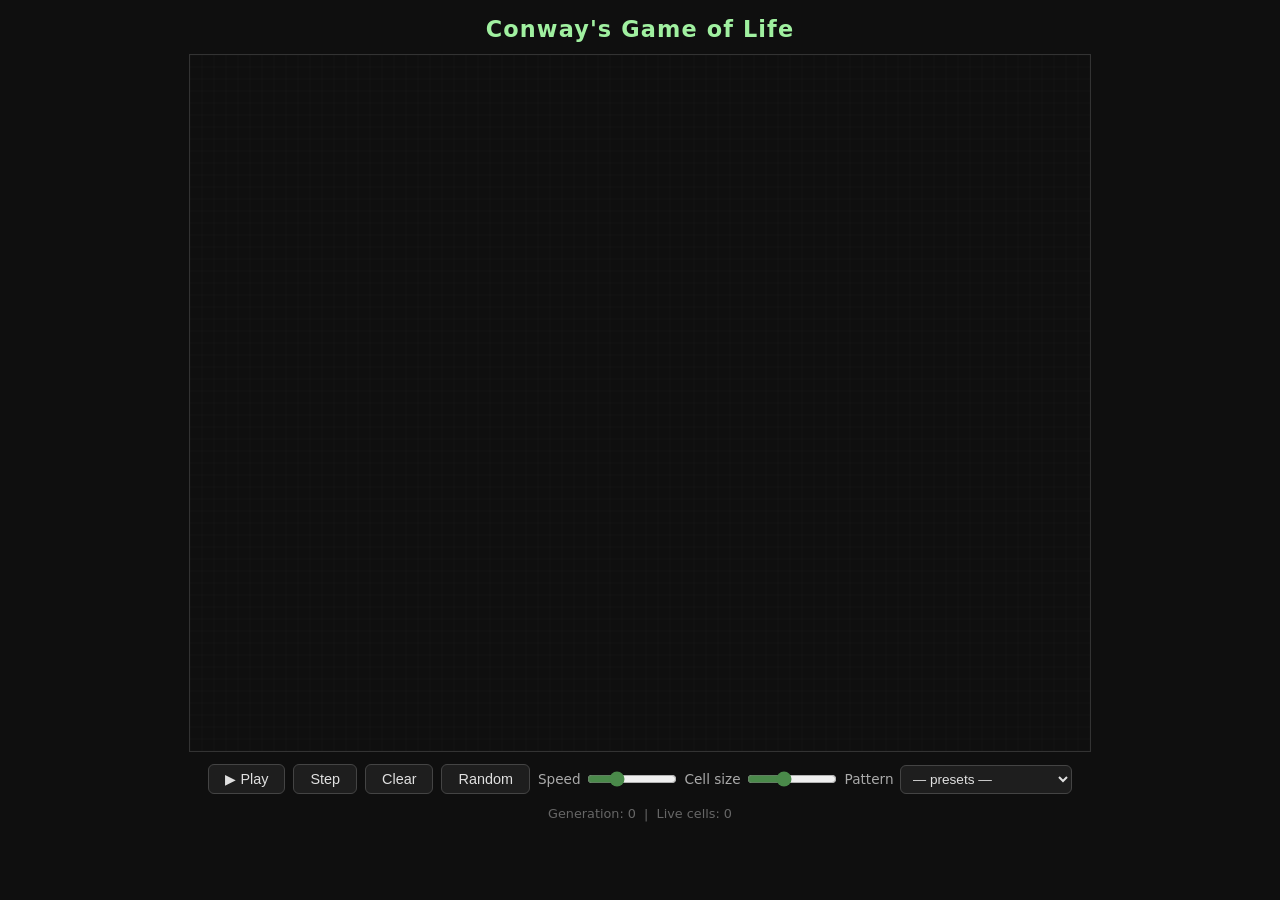
==== index.html @ bcc71e19 "initial commit" ====
<!DOCTYPE html>
<html lang="en">
<head>
  <meta charset="UTF-8" />
  <meta name="viewport" content="width=device-width, initial-scale=1.0" />
  <title>Conway's Game of Life</title>
  <style>
    *, *::before, *::after { box-sizing: border-box; margin: 0; padding: 0; }

    body {
      background: #0f0f0f;
      color: #e0e0e0;
      font-family: 'Segoe UI', system-ui, sans-serif;
      display: flex;
      flex-direction: column;
      align-items: center;
      min-height: 100vh;
      padding: 16px;
      gap: 12px;
    }

    h1 {
      font-size: 1.4rem;
      font-weight: 600;
      letter-spacing: 0.05em;
      color: #a0f0a0;
    }

    #canvas-wrap {
      border: 1px solid #333;
      cursor: crosshair;
      line-height: 0;
    }

    canvas { display: block; }

    #controls {
      display: flex;
      flex-wrap: wrap;
      gap: 8px;
      align-items: center;
      justify-content: center;
    }

    button {
      background: #1e1e1e;
      color: #e0e0e0;
      border: 1px solid #444;
      border-radius: 6px;
      padding: 6px 16px;
      font-size: 0.9rem;
      cursor: pointer;
      transition: background 0.15s;
    }
    button:hover { background: #2e2e2e; }
    button.active { background: #1a3a1a; border-color: #4a8a4a; color: #a0f0a0; }

    label {
      font-size: 0.85rem;
      color: #aaa;
      display: flex;
      align-items: center;
      gap: 6px;
    }

    input[type=range] { width: 90px; accent-color: #4a8a4a; }

    select {
      background: #1e1e1e;
      color: #e0e0e0;
      border: 1px solid #444;
      border-radius: 6px;
      padding: 5px 8px;
      font-size: 0.85rem;
      cursor: pointer;
    }

    #stats {
      font-size: 0.8rem;
      color: #666;
      text-align: center;
    }
  </style>
</head>
<body>

<h1>Conway's Game of Life</h1>

<div id="canvas-wrap">
  <canvas id="canvas"></canvas>
</div>

<div id="controls">
  <button id="btn-play">▶ Play</button>
  <button id="btn-step">Step</button>
  <button id="btn-clear">Clear</button>
  <button id="btn-random">Random</button>

  <label>
    Speed
    <input type="range" id="speed" min="1" max="30" value="10" />
  </label>

  <label>
    Cell size
    <input type="range" id="cell-size" min="4" max="24" value="12" />
  </label>

  <label>
    Pattern
    <select id="pattern">
      <option value="">— presets —</option>
      <option value="glider">Glider</option>
      <option value="lwss">Lightweight spaceship</option>
      <option value="pulsar">Pulsar</option>
      <option value="r-pentomino">R-pentomino</option>
      <option value="gosper">Gosper glider gun</option>
    </select>
  </label>
</div>

<div id="stats">Generation: <span id="gen">0</span> &nbsp;|&nbsp; Live cells: <span id="live">0</span></div>

<script>
const canvas = document.getElementById('canvas');
const ctx = canvas.getContext('2d');

const CELL_COLOR = '#4ade80';
const GRID_COLOR = '#1a1a1a';
const BG_COLOR = '#0f0f0f';

let cellSize = 12;
let cols, rows;
let grid = [];
let running = false;
let generation = 0;
let animFrame = null;
let lastTime = 0;

// ── Grid helpers ──────────────────────────────────────────────────────────────

function resize() {
  const maxW = Math.min(window.innerWidth - 32, 900);
  const maxH = Math.min(window.innerHeight - 200, 700);
  cols = Math.floor(maxW / cellSize);
  rows = Math.floor(maxH / cellSize);
  canvas.width = cols * cellSize;
  canvas.height = rows * cellSize;
  const next = createGrid();
  for (let r = 0; r < Math.min(rows, grid.length || 0); r++)
    for (let c = 0; c < Math.min(cols, (grid[r] || []).length); c++)
      next[r][c] = grid[r][c];
  grid = next;
  draw();
}

function createGrid() {
  return Array.from({ length: rows }, () => new Uint8Array(cols));
}

function countNeighbors(g, r, c) {
  let n = 0;
  for (let dr = -1; dr <= 1; dr++)
    for (let dc = -1; dc <= 1; dc++) {
      if (dr === 0 && dc === 0) continue;
      const nr = (r + dr + rows) % rows;
      const nc = (c + dc + cols) % cols;
      n += g[nr][nc];
    }
  return n;
}

function step() {
  const next = createGrid();
  for (let r = 0; r < rows; r++)
    for (let c = 0; c < cols; c++) {
      const n = countNeighbors(grid, r, c);
      next[r][c] = grid[r][c]
        ? (n === 2 || n === 3 ? 1 : 0)
        : (n === 3 ? 1 : 0);
    }
  grid = next;
  generation++;
}

// ── Drawing ───────────────────────────────────────────────────────────────────

function draw() {
  ctx.fillStyle = BG_COLOR;
  ctx.fillRect(0, 0, canvas.width, canvas.height);

  // grid lines
  ctx.strokeStyle = GRID_COLOR;
  ctx.lineWidth = 0.5;
  for (let c = 0; c <= cols; c++) {
    ctx.beginPath(); ctx.moveTo(c * cellSize, 0); ctx.lineTo(c * cellSize, canvas.height); ctx.stroke();
  }
  for (let r = 0; r <= rows; r++) {
    ctx.beginPath(); ctx.moveTo(0, r * cellSize); ctx.lineTo(canvas.width, r * cellSize); ctx.stroke();
  }

  // cells
  ctx.fillStyle = CELL_COLOR;
  let live = 0;
  for (let r = 0; r < rows; r++)
    for (let c = 0; c < cols; c++)
      if (grid[r][c]) {
        ctx.fillRect(c * cellSize + 1, r * cellSize + 1, cellSize - 1, cellSize - 1);
        live++;
      }

  document.getElementById('gen').textContent = generation;
  document.getElementById('live').textContent = live;
}

// ── Animation loop ────────────────────────────────────────────────────────────

function getInterval() {
  const fps = parseInt(document.getElementById('speed').value);
  return 1000 / fps;
}

function loop(ts) {
  if (ts - lastTime >= getInterval()) {
    step();
    draw();
    lastTime = ts;
  }
  animFrame = requestAnimationFrame(loop);
}

function play() {
  if (running) return;
  running = true;
  document.getElementById('btn-play').textContent = '⏸ Pause';
  document.getElementById('btn-play').classList.add('active');
  lastTime = 0;
  animFrame = requestAnimationFrame(loop);
}

function pause() {
  if (!running) return;
  running = false;
  cancelAnimationFrame(animFrame);
  document.getElementById('btn-play').textContent = '▶ Play';
  document.getElementById('btn-play').classList.remove('active');
}

// ── Mouse drawing ─────────────────────────────────────────────────────────────

let drawing = false;
let drawValue = 1;

canvas.addEventListener('mousedown', e => {
  drawing = true;
  const { r, c } = cellAt(e);
  drawValue = grid[r][c] ? 0 : 1;
  toggle(r, c, drawValue);
});
canvas.addEventListener('mousemove', e => {
  if (!drawing) return;
  const { r, c } = cellAt(e);
  toggle(r, c, drawValue);
});
window.addEventListener('mouseup', () => drawing = false);

canvas.addEventListener('touchstart', e => {
  e.preventDefault();
  drawing = true;
  const { r, c } = cellAt(e.touches[0]);
  drawValue = grid[r][c] ? 0 : 1;
  toggle(r, c, drawValue);
}, { passive: false });
canvas.addEventListener('touchmove', e => {
  e.preventDefault();
  if (!drawing) return;
  const { r, c } = cellAt(e.touches[0]);
  toggle(r, c, drawValue);
}, { passive: false });
window.addEventListener('touchend', () => drawing = false);

function cellAt(e) {
  const rect = canvas.getBoundingClientRect();
  return {
    r: Math.floor((e.clientY - rect.top) / cellSize),
    c: Math.floor((e.clientX - rect.left) / cellSize),
  };
}

function toggle(r, c, val) {
  if (r < 0 || r >= rows || c < 0 || c >= cols) return;
  grid[r][c] = val;
  draw();
}

// ── Controls ──────────────────────────────────────────────────────────────────

document.getElementById('btn-play').addEventListener('click', () => running ? pause() : play());

document.getElementById('btn-step').addEventListener('click', () => {
  pause();
  step();
  draw();
});

document.getElementById('btn-clear').addEventListener('click', () => {
  pause();
  grid = createGrid();
  generation = 0;
  draw();
});

document.getElementById('btn-random').addEventListener('click', () => {
  pause();
  grid = createGrid();
  generation = 0;
  for (let r = 0; r < rows; r++)
    for (let c = 0; c < cols; c++)
      grid[r][c] = Math.random() < 0.3 ? 1 : 0;
  draw();
});

document.getElementById('cell-size').addEventListener('input', e => {
  cellSize = parseInt(e.target.value);
  resize();
});

// ── Preset patterns ───────────────────────────────────────────────────────────

const PATTERNS = {
  glider: [[0,1],[1,2],[2,0],[2,1],[2,2]],
  lwss: [[0,1],[0,2],[0,3],[0,4],[1,0],[1,4],[2,4],[3,0],[3,3]],
  pulsar: [
    [0,2],[0,3],[0,4],[0,8],[0,9],[0,10],
    [2,0],[2,5],[2,7],[2,12],
    [3,0],[3,5],[3,7],[3,12],
    [4,0],[4,5],[4,7],[4,12],
    [5,2],[5,3],[5,4],[5,8],[5,9],[5,10],
    [7,2],[7,3],[7,4],[7,8],[7,9],[7,10],
    [8,0],[8,5],[8,7],[8,12],
    [9,0],[9,5],[9,7],[9,12],
    [10,0],[10,5],[10,7],[10,12],
    [12,2],[12,3],[12,4],[12,8],[12,9],[12,10],
  ],
  'r-pentomino': [[0,1],[0,2],[1,0],[1,1],[2,1]],
  gosper: [
    [0,24],
    [1,22],[1,24],
    [2,12],[2,13],[2,20],[2,21],[2,34],[2,35],
    [3,11],[3,15],[3,20],[3,21],[3,34],[3,35],
    [4,0],[4,1],[4,10],[4,16],[4,20],[4,21],
    [5,0],[5,1],[5,10],[5,14],[5,16],[5,17],[5,22],[5,24],
    [6,10],[6,16],[6,24],
    [7,11],[7,15],
    [8,12],[8,13],
  ],
};

document.getElementById('pattern').addEventListener('change', e => {
  const key = e.target.value;
  if (!key) return;
  e.target.value = '';
  pause();
  const cells = PATTERNS[key];
  const or = Math.floor(rows / 2) - Math.floor(Math.max(...cells.map(c => c[0])) / 2);
  const oc = Math.floor(cols / 2) - Math.floor(Math.max(...cells.map(c => c[1])) / 2);
  for (const [dr, dc] of cells) {
    const r = or + dr, c = oc + dc;
    if (r >= 0 && r < rows && c >= 0 && c < cols) grid[r][c] = 1;
  }
  draw();
});

// ── Keyboard shortcuts ────────────────────────────────────────────────────────

document.addEventListener('keydown', e => {
  if (e.target.tagName === 'INPUT' || e.target.tagName === 'SELECT') return;
  if (e.code === 'Space') { e.preventDefault(); running ? pause() : play(); }
  if (e.code === 'ArrowRight') { pause(); step(); draw(); }
});

// ── Init ──────────────────────────────────────────────────────────────────────

window.addEventListener('resize', resize);
resize();
</script>
</body>
</html>
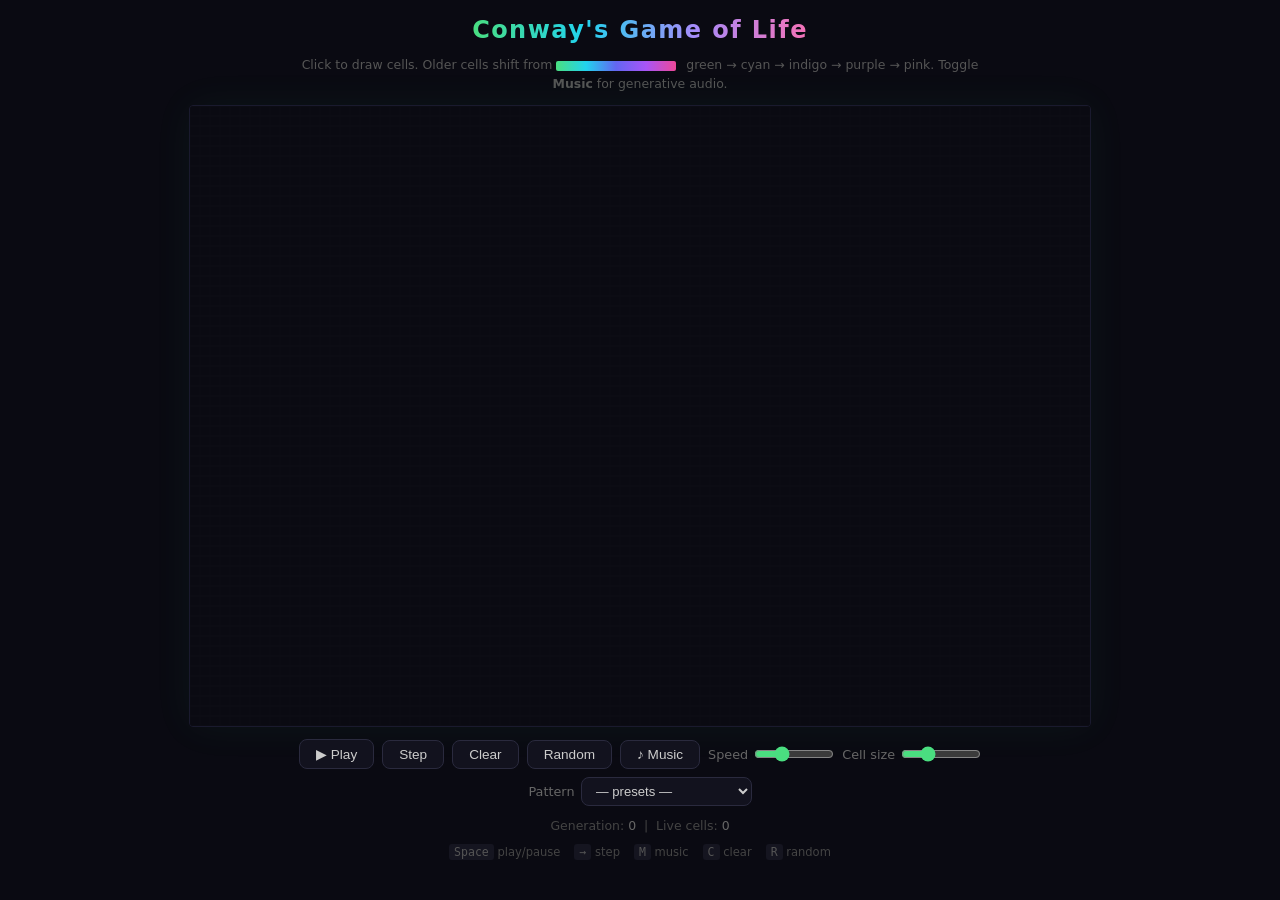
==== commit f181b39d: "feat: add music and organize code" ====
--- a/index.html
+++ b/index.html
@@ -4,97 +4,27 @@
   <meta charset="UTF-8" />
   <meta name="viewport" content="width=device-width, initial-scale=1.0" />
   <title>Conway's Game of Life</title>
-  <style>
-    *, *::before, *::after { box-sizing: border-box; margin: 0; padding: 0; }
-
-    body {
-      background: #0f0f0f;
-      color: #e0e0e0;
-      font-family: 'Segoe UI', system-ui, sans-serif;
-      display: flex;
-      flex-direction: column;
-      align-items: center;
-      min-height: 100vh;
-      padding: 16px;
-      gap: 12px;
-    }
-
-    h1 {
-      font-size: 1.4rem;
-      font-weight: 600;
-      letter-spacing: 0.05em;
-      color: #a0f0a0;
-    }
-
-    #canvas-wrap {
-      border: 1px solid #333;
-      cursor: crosshair;
-      line-height: 0;
-    }
-
-    canvas { display: block; }
-
-    #controls {
-      display: flex;
-      flex-wrap: wrap;
-      gap: 8px;
-      align-items: center;
-      justify-content: center;
-    }
-
-    button {
-      background: #1e1e1e;
-      color: #e0e0e0;
-      border: 1px solid #444;
-      border-radius: 6px;
-      padding: 6px 16px;
-      font-size: 0.9rem;
-      cursor: pointer;
-      transition: background 0.15s;
-    }
-    button:hover { background: #2e2e2e; }
-    button.active { background: #1a3a1a; border-color: #4a8a4a; color: #a0f0a0; }
-
-    label {
-      font-size: 0.85rem;
-      color: #aaa;
-      display: flex;
-      align-items: center;
-      gap: 6px;
-    }
-
-    input[type=range] { width: 90px; accent-color: #4a8a4a; }
-
-    select {
-      background: #1e1e1e;
-      color: #e0e0e0;
-      border: 1px solid #444;
-      border-radius: 6px;
-      padding: 5px 8px;
-      font-size: 0.85rem;
-      cursor: pointer;
-    }
-
-    #stats {
-      font-size: 0.8rem;
-      color: #666;
-      text-align: center;
-    }
-  </style>
+  <link rel="stylesheet" href="style.css" />
 </head>
 <body>
 
 <h1>Conway's Game of Life</h1>
+<p class="subtitle">
+  Click to draw cells. Older cells shift from
+  <span class="color-bar"></span>
+  green → cyan → indigo → purple → pink. Toggle <strong>Music</strong> for generative audio.
+</p>
 
 <div id="canvas-wrap">
   <canvas id="canvas"></canvas>
 </div>
 
-<div id="controls">
+<div class="controls">
   <button id="btn-play">▶ Play</button>
   <button id="btn-step">Step</button>
   <button id="btn-clear">Clear</button>
   <button id="btn-random">Random</button>
+  <button id="btn-music">♪ Music</button>
 
   <label>
     Speed
@@ -103,7 +33,7 @@
 
   <label>
     Cell size
-    <input type="range" id="cell-size" min="4" max="24" value="12" />
+    <input type="range" id="cell-size" min="4" max="24" value="10" />
   </label>
 
   <label>
@@ -115,274 +45,21 @@
       <option value="pulsar">Pulsar</option>
       <option value="r-pentomino">R-pentomino</option>
       <option value="gosper">Gosper glider gun</option>
+      <option value="glider-fleet">Glider fleet</option>
     </select>
   </label>
 </div>
 
 <div id="stats">Generation: <span id="gen">0</span> &nbsp;|&nbsp; Live cells: <span id="live">0</span></div>
 
-<script>
-const canvas = document.getElementById('canvas');
-const ctx = canvas.getContext('2d');
+<div class="legend">
+  <span><span class="key">Space</span> play/pause</span>
+  <span><span class="key">→</span> step</span>
+  <span><span class="key">M</span> music</span>
+  <span><span class="key">C</span> clear</span>
+  <span><span class="key">R</span> random</span>
+</div>
 
-const CELL_COLOR = '#4ade80';
-const GRID_COLOR = '#1a1a1a';
-const BG_COLOR = '#0f0f0f';
-
-let cellSize = 12;
-let cols, rows;
-let grid = [];
-let running = false;
-let generation = 0;
-let animFrame = null;
-let lastTime = 0;
-
-// ── Grid helpers ──────────────────────────────────────────────────────────────
-
-function resize() {
-  const maxW = Math.min(window.innerWidth - 32, 900);
-  const maxH = Math.min(window.innerHeight - 200, 700);
-  cols = Math.floor(maxW / cellSize);
-  rows = Math.floor(maxH / cellSize);
-  canvas.width = cols * cellSize;
-  canvas.height = rows * cellSize;
-  const next = createGrid();
-  for (let r = 0; r < Math.min(rows, grid.length || 0); r++)
-    for (let c = 0; c < Math.min(cols, (grid[r] || []).length); c++)
-      next[r][c] = grid[r][c];
-  grid = next;
-  draw();
-}
-
-function createGrid() {
-  return Array.from({ length: rows }, () => new Uint8Array(cols));
-}
-
-function countNeighbors(g, r, c) {
-  let n = 0;
-  for (let dr = -1; dr <= 1; dr++)
-    for (let dc = -1; dc <= 1; dc++) {
-      if (dr === 0 && dc === 0) continue;
-      const nr = (r + dr + rows) % rows;
-      const nc = (c + dc + cols) % cols;
-      n += g[nr][nc];
-    }
-  return n;
-}
-
-function step() {
-  const next = createGrid();
-  for (let r = 0; r < rows; r++)
-    for (let c = 0; c < cols; c++) {
-      const n = countNeighbors(grid, r, c);
-      next[r][c] = grid[r][c]
-        ? (n === 2 || n === 3 ? 1 : 0)
-        : (n === 3 ? 1 : 0);
-    }
-  grid = next;
-  generation++;
-}
-
-// ── Drawing ───────────────────────────────────────────────────────────────────
-
-function draw() {
-  ctx.fillStyle = BG_COLOR;
-  ctx.fillRect(0, 0, canvas.width, canvas.height);
-
-  // grid lines
-  ctx.strokeStyle = GRID_COLOR;
-  ctx.lineWidth = 0.5;
-  for (let c = 0; c <= cols; c++) {
-    ctx.beginPath(); ctx.moveTo(c * cellSize, 0); ctx.lineTo(c * cellSize, canvas.height); ctx.stroke();
-  }
-  for (let r = 0; r <= rows; r++) {
-    ctx.beginPath(); ctx.moveTo(0, r * cellSize); ctx.lineTo(canvas.width, r * cellSize); ctx.stroke();
-  }
-
-  // cells
-  ctx.fillStyle = CELL_COLOR;
-  let live = 0;
-  for (let r = 0; r < rows; r++)
-    for (let c = 0; c < cols; c++)
-      if (grid[r][c]) {
-        ctx.fillRect(c * cellSize + 1, r * cellSize + 1, cellSize - 1, cellSize - 1);
-        live++;
-      }
-
-  document.getElementById('gen').textContent = generation;
-  document.getElementById('live').textContent = live;
-}
-
-// ── Animation loop ────────────────────────────────────────────────────────────
-
-function getInterval() {
-  const fps = parseInt(document.getElementById('speed').value);
-  return 1000 / fps;
-}
-
-function loop(ts) {
-  if (ts - lastTime >= getInterval()) {
-    step();
-    draw();
-    lastTime = ts;
-  }
-  animFrame = requestAnimationFrame(loop);
-}
-
-function play() {
-  if (running) return;
-  running = true;
-  document.getElementById('btn-play').textContent = '⏸ Pause';
-  document.getElementById('btn-play').classList.add('active');
-  lastTime = 0;
-  animFrame = requestAnimationFrame(loop);
-}
-
-function pause() {
-  if (!running) return;
-  running = false;
-  cancelAnimationFrame(animFrame);
-  document.getElementById('btn-play').textContent = '▶ Play';
-  document.getElementById('btn-play').classList.remove('active');
-}
-
-// ── Mouse drawing ─────────────────────────────────────────────────────────────
-
-let drawing = false;
-let drawValue = 1;
-
-canvas.addEventListener('mousedown', e => {
-  drawing = true;
-  const { r, c } = cellAt(e);
-  drawValue = grid[r][c] ? 0 : 1;
-  toggle(r, c, drawValue);
-});
-canvas.addEventListener('mousemove', e => {
-  if (!drawing) return;
-  const { r, c } = cellAt(e);
-  toggle(r, c, drawValue);
-});
-window.addEventListener('mouseup', () => drawing = false);
-
-canvas.addEventListener('touchstart', e => {
-  e.preventDefault();
-  drawing = true;
-  const { r, c } = cellAt(e.touches[0]);
-  drawValue = grid[r][c] ? 0 : 1;
-  toggle(r, c, drawValue);
-}, { passive: false });
-canvas.addEventListener('touchmove', e => {
-  e.preventDefault();
-  if (!drawing) return;
-  const { r, c } = cellAt(e.touches[0]);
-  toggle(r, c, drawValue);
-}, { passive: false });
-window.addEventListener('touchend', () => drawing = false);
-
-function cellAt(e) {
-  const rect = canvas.getBoundingClientRect();
-  return {
-    r: Math.floor((e.clientY - rect.top) / cellSize),
-    c: Math.floor((e.clientX - rect.left) / cellSize),
-  };
-}
-
-function toggle(r, c, val) {
-  if (r < 0 || r >= rows || c < 0 || c >= cols) return;
-  grid[r][c] = val;
-  draw();
-}
-
-// ── Controls ──────────────────────────────────────────────────────────────────
-
-document.getElementById('btn-play').addEventListener('click', () => running ? pause() : play());
-
-document.getElementById('btn-step').addEventListener('click', () => {
-  pause();
-  step();
-  draw();
-});
-
-document.getElementById('btn-clear').addEventListener('click', () => {
-  pause();
-  grid = createGrid();
-  generation = 0;
-  draw();
-});
-
-document.getElementById('btn-random').addEventListener('click', () => {
-  pause();
-  grid = createGrid();
-  generation = 0;
-  for (let r = 0; r < rows; r++)
-    for (let c = 0; c < cols; c++)
-      grid[r][c] = Math.random() < 0.3 ? 1 : 0;
-  draw();
-});
-
-document.getElementById('cell-size').addEventListener('input', e => {
-  cellSize = parseInt(e.target.value);
-  resize();
-});
-
-// ── Preset patterns ───────────────────────────────────────────────────────────
-
-const PATTERNS = {
-  glider: [[0,1],[1,2],[2,0],[2,1],[2,2]],
-  lwss: [[0,1],[0,2],[0,3],[0,4],[1,0],[1,4],[2,4],[3,0],[3,3]],
-  pulsar: [
-    [0,2],[0,3],[0,4],[0,8],[0,9],[0,10],
-    [2,0],[2,5],[2,7],[2,12],
-    [3,0],[3,5],[3,7],[3,12],
-    [4,0],[4,5],[4,7],[4,12],
-    [5,2],[5,3],[5,4],[5,8],[5,9],[5,10],
-    [7,2],[7,3],[7,4],[7,8],[7,9],[7,10],
-    [8,0],[8,5],[8,7],[8,12],
-    [9,0],[9,5],[9,7],[9,12],
-    [10,0],[10,5],[10,7],[10,12],
-    [12,2],[12,3],[12,4],[12,8],[12,9],[12,10],
-  ],
-  'r-pentomino': [[0,1],[0,2],[1,0],[1,1],[2,1]],
-  gosper: [
-    [0,24],
-    [1,22],[1,24],
-    [2,12],[2,13],[2,20],[2,21],[2,34],[2,35],
-    [3,11],[3,15],[3,20],[3,21],[3,34],[3,35],
-    [4,0],[4,1],[4,10],[4,16],[4,20],[4,21],
-    [5,0],[5,1],[5,10],[5,14],[5,16],[5,17],[5,22],[5,24],
-    [6,10],[6,16],[6,24],
-    [7,11],[7,15],
-    [8,12],[8,13],
-  ],
-};
-
-document.getElementById('pattern').addEventListener('change', e => {
-  const key = e.target.value;
-  if (!key) return;
-  e.target.value = '';
-  pause();
-  const cells = PATTERNS[key];
-  const or = Math.floor(rows / 2) - Math.floor(Math.max(...cells.map(c => c[0])) / 2);
-  const oc = Math.floor(cols / 2) - Math.floor(Math.max(...cells.map(c => c[1])) / 2);
-  for (const [dr, dc] of cells) {
-    const r = or + dr, c = oc + dc;
-    if (r >= 0 && r < rows && c >= 0 && c < cols) grid[r][c] = 1;
-  }
-  draw();
-});
-
-// ── Keyboard shortcuts ────────────────────────────────────────────────────────
-
-document.addEventListener('keydown', e => {
-  if (e.target.tagName === 'INPUT' || e.target.tagName === 'SELECT') return;
-  if (e.code === 'Space') { e.preventDefault(); running ? pause() : play(); }
-  if (e.code === 'ArrowRight') { pause(); step(); draw(); }
-});
-
-// ── Init ──────────────────────────────────────────────────────────────────────
-
-window.addEventListener('resize', resize);
-resize();
-</script>
+<script src="game.js"></script>
 </body>
 </html>
--- a/style.css
+++ b/style.css
@@ -0,0 +1,140 @@
+*, *::before, *::after { box-sizing: border-box; margin: 0; padding: 0; }
+
+body {
+  background: #0a0a12;
+  color: #e0e0e0;
+  font-family: 'Segoe UI', system-ui, sans-serif;
+  display: flex;
+  flex-direction: column;
+  align-items: center;
+  min-height: 100vh;
+  padding: 16px;
+  gap: 12px;
+  user-select: none;
+}
+
+h1 {
+  font-size: 1.5rem;
+  font-weight: 700;
+  letter-spacing: 0.06em;
+  background: linear-gradient(90deg, #4ade80, #22d3ee, #a78bfa, #f472b6);
+  -webkit-background-clip: text;
+  -webkit-text-fill-color: transparent;
+  background-clip: text;
+}
+
+.subtitle {
+  font-size: 0.78rem;
+  color: #555;
+  text-align: center;
+  max-width: 700px;
+  line-height: 1.5;
+}
+
+#canvas-wrap {
+  border: 1px solid #1a1a2e;
+  line-height: 0;
+  cursor: crosshair;
+  border-radius: 4px;
+  overflow: hidden;
+  box-shadow: 0 0 40px rgba(74, 222, 128, 0.06);
+}
+
+canvas { display: block; }
+
+.controls {
+  display: flex;
+  flex-wrap: wrap;
+  gap: 8px;
+  align-items: center;
+  justify-content: center;
+  max-width: 800px;
+}
+
+button {
+  background: #12121e;
+  color: #ccc;
+  border: 1px solid #2a2a3e;
+  border-radius: 8px;
+  padding: 6px 16px;
+  font-size: 0.85rem;
+  cursor: pointer;
+  transition: all 0.15s;
+  position: relative;
+  overflow: hidden;
+}
+button:hover { background: #1a1a2e; border-color: #3a3a5e; }
+button:active { transform: scale(0.97); }
+button.active {
+  background: #0e1e18;
+  border-color: #2a6a3a;
+  color: #4ade80;
+  box-shadow: 0 0 12px rgba(74, 222, 128, 0.15);
+}
+button.music-on {
+  background: #1a0e2e;
+  border-color: #6a2aaa;
+  color: #c084fc;
+  box-shadow: 0 0 12px rgba(192, 132, 252, 0.2);
+}
+
+label {
+  font-size: 0.8rem;
+  color: #666;
+  display: flex;
+  align-items: center;
+  gap: 6px;
+}
+
+input[type=range] {
+  width: 80px;
+  accent-color: #4ade80;
+}
+
+select {
+  background: #12121e;
+  color: #ccc;
+  border: 1px solid #2a2a3e;
+  border-radius: 8px;
+  padding: 5px 10px;
+  font-size: 0.82rem;
+  cursor: pointer;
+}
+
+#stats {
+  font-size: 0.78rem;
+  color: #444;
+  text-align: center;
+}
+#stats span { color: #666; }
+
+.legend {
+  display: flex;
+  flex-wrap: wrap;
+  gap: 14px;
+  font-size: 0.72rem;
+  color: #444;
+  justify-content: center;
+  max-width: 700px;
+}
+
+.swatch {
+  height: 10px;
+  width: 40px;
+  border-radius: 2px;
+  display: inline-block;
+  margin-right: 4px;
+  vertical-align: middle;
+}
+
+.color-bar {
+  height: 10px;
+  width: 120px;
+  border-radius: 2px;
+  display: inline-block;
+  margin-right: 6px;
+  vertical-align: middle;
+  background: linear-gradient(90deg, #4ade80, #22d3ee, #6366f1, #a855f7, #ec4899);
+}
+
+.key { color: #555; font-family: monospace; background: #151520; padding: 1px 5px; border-radius: 3px; }
